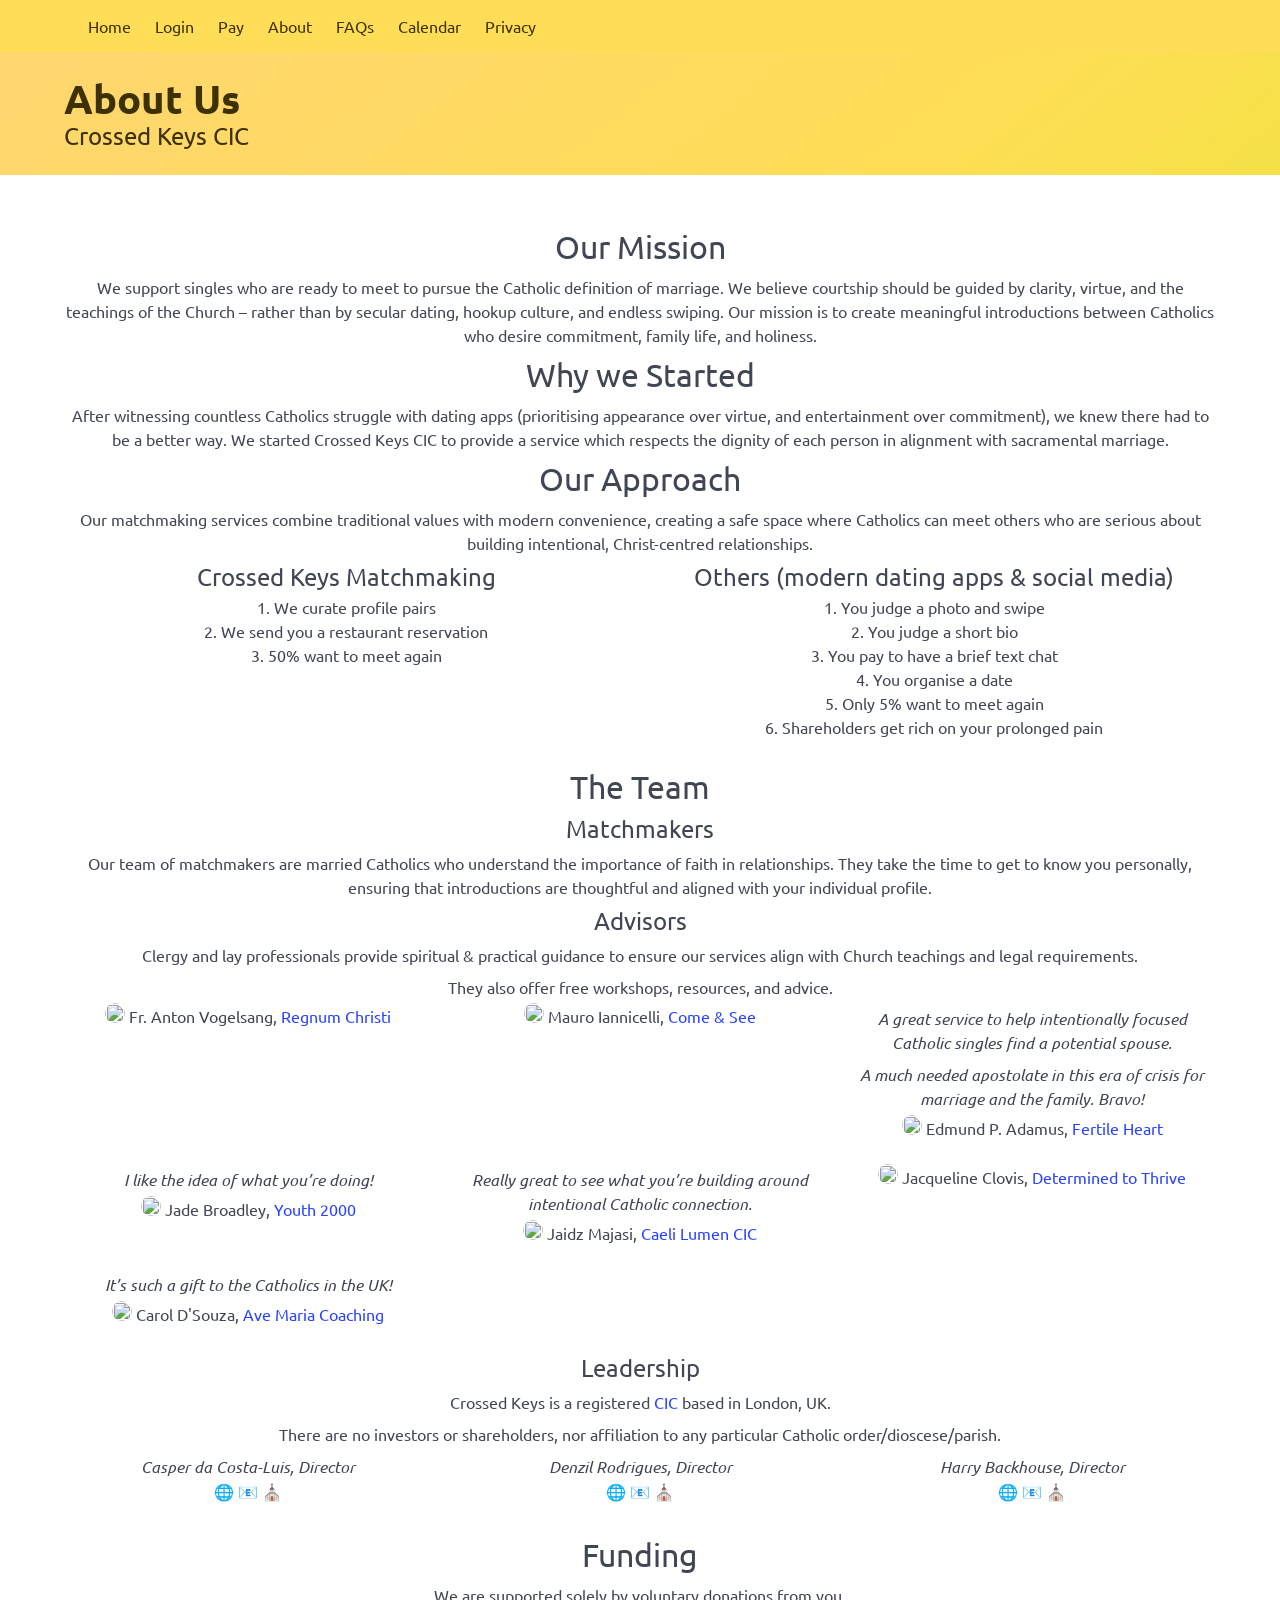
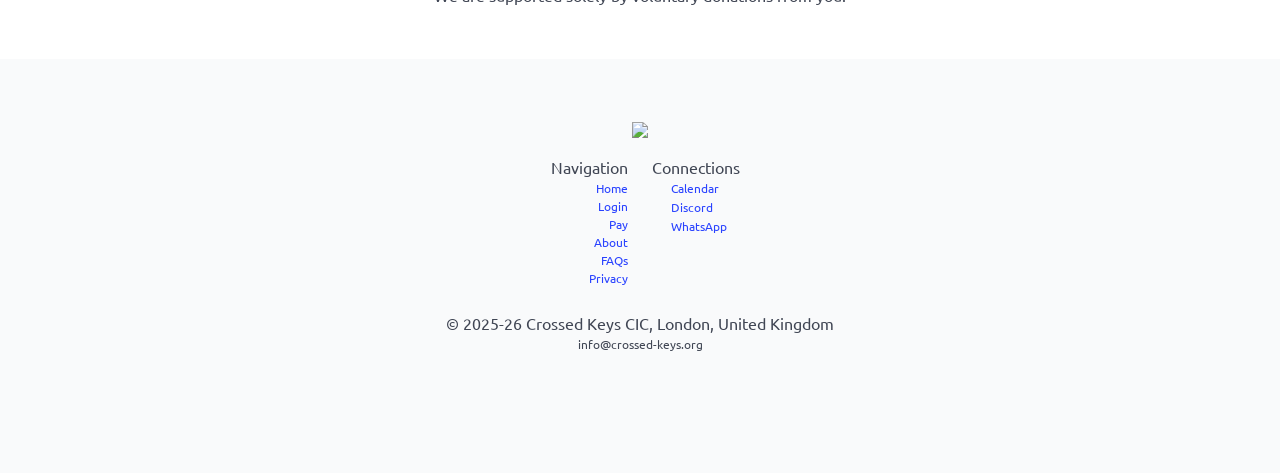
==== about/index.html @ d774e068 "update CCC links" ====
<!doctype html>




<html
    dir="ltr"
    lang="en"
    class=" has-navbar-fixed-top   theme-light "
>
    <head>
  <meta charset="utf-8">
  <meta name="viewport" content="width=device-width, initial-scale=1">
  <meta name="theme-color" content="#ffffff">
  <link rel="stylesheet" href="/assets/css/app.css">
  <script defer src="https://unpkg.com/alpinejs@3.9.0/dist/cdn.min.js"></script>
  <script src="https://cdn.jsdelivr.net/npm/js-cookie@3.0.5/dist/js.cookie.min.js"></script>
  <link rel="stylesheet" href="https://cdnjs.cloudflare.com/ajax/libs/font-awesome/7.0.1/css/all.min.css" integrity="sha512-2SwdPD6INVrV/lHTZbO2nodKhrnDdJK9/kg2XD1r9uGqPo1cUbujc+IYdlYdEErWNu69gVcYgdxlmVmzTWnetw==" crossorigin="anonymous" referrerpolicy="no-referrer" />
  <!-- Begin Jekyll SEO tag v2.9.0 -->
<title>About Us | Crossed Keys CIC</title>
<meta name="generator" content="Jekyll v4.4.1" />
<meta property="og:title" content="About Us" />
<meta property="og:locale" content="en_GB" />
<meta name="description" content="Crossed Keys CIC" />
<meta name="twitter:description" property="og:description" content="Crossed Keys CIC" />
<link rel="canonical" href="https://crossed-keys.org/about/" />
<meta property="og:url" content="https://crossed-keys.org/about/" />
<meta property="og:site_name" content="Crossed Keys CIC" />
<meta property="og:image" content="https://img.crossed-keys.org/favicon.png" />
<meta property="og:type" content="website" />
<meta name="twitter:card" content="summary_large_image" />
<meta name="twitter:image" content="https://img.crossed-keys.org/favicon.png" />
<meta name="twitter:title" content="About Us" />
<script type="application/ld+json">
{"@context":"https://schema.org","@type":"WebSite","description":"Crossed Keys CIC","headline":"About Us","image":"https://img.crossed-keys.org/favicon.png","name":"Crossed Keys CIC","publisher":{"@type":"Organization","logo":{"@type":"ImageObject","url":"https://img.crossed-keys.org/favicon.svg"}},"sameAs":["https://whatsapp.crossed-keys.org","https://crossed-keys.org/events/","https://discord.crossed-keys.org"],"url":"https://crossed-keys.org/about/"}</script>
<!-- End Jekyll SEO tag -->

  <link rel="icon" href="https://img.crossed-keys.org/favicon.svg" type="image/svg+xml" sizes="any"/>
<link rel="icon" href="https://img.crossed-keys.org/favicon.ico" type="image/x-icon" sizes="48x48"/>
<link rel="icon" href="https://img.crossed-keys.org/favicon-96.png" type="image/png" sizes="96x96"/>
<link rel="apple-touch-icon" href="https://img.crossed-keys.org/favicon-180.png" type="image/png" sizes="180x180"/>
<meta name="apple-mobile-web-app-title" content="Crossed Keys CIC">
<link rel="preconnect" href="https://fonts.googleapis.com">
<link rel="preconnect" href="https://fonts.gstatic.com" crossorigin>
<link href="https://fonts.googleapis.com/css2?family=Ubuntu:ital,wght@0,400;0,700;1,400;1,700&display=swap" rel="stylesheet"><script defer data-domain="crossed-keys.org" src="https://plausible.cdcl.ml/js/script.js"></script></head>

    <body>
        <a href="#main-content" class="is-sr-only skip-link"> Skip to main content </a>

        
        <nav class="navbar is-primary  is-fixed-top " x-data="{ openNav: false }">
    <div class="container">
        <div class="navbar-brand">
            <a href="/" class="navbar-item">
                Crossed Keys CIC
            </a>
            <a role="button" class="navbar-burger burger" aria-label="menu" aria-expanded="false" data-target="navMenu" :class="{ 'is-active': openNav }" x-on:click="openNav = !openNav">
                <span aria-hidden="true"></span>
                <span aria-hidden="true"></span>
                <span aria-hidden="true"></span>
            </a>
        </div>
        <div class="navbar-menu" id="navMenu" :class="{ 'is-active': openNav }">
            <div class="navbar-start">
                <a href="/" class="navbar-item ">Home</a>
                
                    
                        
                            <a href="//app.crossed-keys.org/?page=login" class="navbar-item ">Login</a>
                        
                    
                        
                            <a href="/donate/" class="navbar-item ">Pay</a>
                        
                    
                        
                            <a href="/about/" class="navbar-item is-active">About</a>
                        
                    
                        
                            <a href="/faq/" class="navbar-item ">FAQs</a>
                        
                    
                        
                            <a href="/events/" class="navbar-item ">Calendar</a>
                        
                    
                        
                            <a href="/privacy/" class="navbar-item ">Privacy</a>
                        
                    
                
            </div>

            <div class="navbar-end">
                
            </div>
        </div>
    </div>
</nav>

        
            <section class="hero  is-small  is-bold is-primary">
    <div class="hero-body ">
        <div class="container">
            <h1 class="title is-2">About Us</h1>
            <p class="subtitle is-3">Crossed Keys CIC</p>
            
        </div>
    </div>
</section>

        
        

        <section class="section">
            <div class="container">
                <div class="columns is-multiline">
                    
                    <main class="column is-12" id="main-content">
                        

                        

                        

                        

                        <h1 id="our-mission">Our Mission</h1>

<p>We support singles who are ready to meet to pursue the Catholic definition of marriage. We believe courtship should be guided by clarity, virtue, and the teachings of the Church – rather than by secular dating, hookup culture, and endless swiping. Our mission is to create meaningful introductions between Catholics who desire commitment, family life, and holiness.</p>

<h1 id="why-we-started">Why we Started</h1>

<p>After witnessing countless Catholics struggle with dating apps (prioritising appearance over virtue, and entertainment over commitment), we knew there had to be a better way. We started Crossed Keys CIC to provide a service which respects the dignity of each person in alignment with sacramental marriage.</p>

<h1 id="our-approach">Our Approach</h1>

<p>Our matchmaking services combine traditional values with modern convenience, creating a safe space where Catholics can meet others who are serious about building intentional, Christ-centred relationships.</p>

<div class="columns">
<div class="column">
<h2 id="crossed-keys-matchmaking">Crossed Keys Matchmaking</h2>

<ol>
  <li>We curate profile pairs</li>
  <li>We send you a restaurant reservation</li>
  <li>50% want to meet again</li>
</ol>

</div>
<div class="column">
<h2 id="others-modern-dating-apps--social-media">Others (modern dating apps &amp; social media)</h2>

<ol>
  <li>You judge a photo and swipe</li>
  <li>You judge a short bio</li>
  <li>You pay to have a brief text chat</li>
  <li>You organise a date</li>
  <li>Only 5% want to meet again</li>
  <li>Shareholders get rich on your prolonged pain</li>
</ol>

</div>
</div>

<h1 id="the-team">The Team</h1>

<h2 id="matchmakers">Matchmakers</h2>

<p>Our team of matchmakers are married Catholics who understand the importance of faith in relationships. They take the time to get to know you personally, ensuring that introductions are thoughtful and aligned with your individual profile.</p>

<h2 id="advisors">Advisors</h2>

<p>Clergy and lay professionals provide spiritual &amp; practical guidance to ensure our services align with Church teachings and legal requirements.</p>

<p>They also offer free workshops, resources, and advice.</p>

<div class="columns is-multiline">
<div class="column is-4">
<div class="quote">
</div>
<div class="endorser">
<img src="https://www.regnumchristi.com/en/wp-content/uploads/cropped-black-shield-512x512_trans-192x192.png">
Fr. Anton Vogelsang,
<a href="https://www.regnumchristi.com/en/united-kingdom/" target="_blank" rel="noopener">Regnum Christi</a>
</div>
</div>
<div class="column is-4">
<div class="quote">
</div>
<div class="endorser">
<img src="https://img.crossed-keys.org/comeandsee.png">
Mauro Iannicelli,
<a href="https://comeandsee.org" target="_blank" rel="noopener">Come &amp; See</a>
</div>
</div>
<div class="column is-4">
<div class="quote">
<p>A great service to help intentionally focused Catholic singles find a potential spouse.</p>

<p>A much needed apostolate in this era of crisis for marriage and the family. Bravo!</p>
</div>
<div class="endorser">
<img src="https://img.crossed-keys.org/fertileheart.png">
Edmund P. Adamus,
<a href="https://fertileheart.org.uk" target="_blank" rel="noopener">Fertile Heart</a>
</div>
</div>
<div class="column is-4">
<div class="quote">
<p>I like the idea of what you’re doing!</p>
</div>
<div class="endorser">
<img src="https://img.crossed-keys.org/y2k.png">
Jade Broadley,
<a href="https://www.youth2000.org" target="_blank" rel="noopener">Youth 2000</a>
</div>
</div>
<div class="column is-4">
<div class="quote">
<p>Really great to see what you’re building around intentional Catholic connection.</p>
</div>
<div class="endorser">
<img src="https://caelilumen.org/wp-content/uploads/2025/05/New-Logo.-CLCIC.png">
Jaidz Majasi,
<a href="https://caelilumen.org" target="_blank" rel="noopener">Caeli Lumen CIC</a>
</div>
</div>
<div class="column is-4">
<div class="quote">
</div>
<div class="endorser">
<img src="https://assets.stanwith.me/live/msc/27734387/zq53x/screenshot20250620104922onedrive.jpg">
Jacqueline Clovis,
<a href="https://determinedtothrive.co.uk" target="_blank" rel="noopener">Determined to Thrive</a>
</div>
</div>
<div class="column is-4">
<div class="quote">
<p>It’s such a gift to the Catholics in the UK!</p>
</div>
<div class="endorser">
<img src="https://img.crossed-keys.org/avemariacoaching.png">
Carol D'Souza,
<a href="https://www.avemariacoaching.com" target="_blank" rel="noopener">Ave Maria Coaching</a>
</div>
</div>
</div>

<h2 id="leadership">Leadership</h2>

<p>Crossed Keys is a registered <a href="https://www.gov.uk/government/organisations/office-of-the-regulator-of-community-interest-companies" target="_blank" rel="noopener">CIC</a> based in London, UK.</p>

<p>There are no investors or shareholders, nor affiliation to any particular Catholic order/dioscese/parish.</p>

<div class="columns">

<div class="column is-4">
<p><em>Casper da Costa-Luis, Director</em><br>
<a href="https://cdcl.ml" target="_blank" rel="noopener">🌐</a>
<a href="mailto:%63%61%73%70%65%72@%63%72%6F%73%73%65%64-%6B%65%79%73.%6F%72%67">📧</a>
<a href="https://www.google.com/maps/search/Our%20Lady%20of%20Grace%20&amp;%20St%20Edward's,%20Chiswick" target="_blank" rel="noopener">⛪</a></p>
</div>

<div class="column is-4">
<p><em>Denzil Rodrigues, Director</em><br>
<a href="https://uk.linkedin.com/in/denzil-rodrigues-3a8578149" target="_blank" rel="noopener">🌐</a>
<a href="mailto:%64%65%6E%7A%69%6C@%63%72%6F%73%73%65%64-%6B%65%79%73.%6F%72%67">📧</a>
<a href="https://www.google.com/maps/search/St%20Patrick's,%20Soho" target="_blank" rel="noopener">⛪</a></p>
</div>

<div class="column is-4">
<p><em>Harry Backhouse, Director</em><br>
<a href="https://uk.linkedin.com/in/harry-backhouse-5abb11149" target="_blank" rel="noopener">🌐</a>
<a href="mailto:%68%61%72%72%79@%63%72%6F%73%73%65%64-%6B%65%79%73.%6F%72%67">📧</a>
<a href="https://www.google.com/maps/search/Our%20Lady%20of%20Pity%20&amp;%20St%20Simon%20Stock,%20Putney" target="_blank" rel="noopener">⛪</a></p>
</div>

</div>

<h1 id="funding">Funding</h1>

<p>We are supported solely by voluntary donations from you.</p>

<style>
div.endorser {
  img {
    width: 20px;
    height: 20px;
    border-radius: 50%;
  }
}
div.quote {
  font-style: italic;
  /*margin-bottom: 0.5em;*/
}
</style>


                    </main>
                    
                </div>
            </div>
        </section>
        
            <footer class="footer">
  <div class="container">
    <div class="column has-text-centered">
      <img src="https://img.crossed-keys.org/favicon.svg" width="48px">
    </div>
    <div class="columns is-mobile">
      <div class="column has-text-right">
        <p>Navigation</p>
        <ul class="footer-links">
          <li><a href="/" class="link">Home</a></li>
<li><a href="//app.crossed-keys.org/?page=login" class="link">Login</a></li>
<li><a href="/donate/" class="link">Pay</a></li>
<li><a href="/about/" class="link">About</a></li>
<li><a href="/faq/" class="link">FAQs</a></li>
<li><a href="/privacy/" class="link">Privacy</a></li>
</ul>
      </div>
      <div class="column">
        <p>Connections</p>
        <ul class="footer-links">
          
          <li><a href="/events/" class="link"><img src="https://calendar.google.com/googlecalendar/images/favicons_2020q4/calendar_23.ico" width="16" height="16" type="image/x-icon"> Calendar</a></li>
          
          <li><a href="https://discord.crossed-keys.org" class="link" target="_blank" rel="noopener"><img src="https://icons.duckduckgo.com/ip3/discord.com.ico" width="16" height="16" type="image/x-icon"> Discord</a></li>
          
          <li><a href="https://whatsapp.crossed-keys.org" class="link" target="_blank" rel="noopener"><img src="https://icons.duckduckgo.com/ip3/whatsapp.com.ico" width="16" height="16" type="image/x-icon"> WhatsApp</a></li>
          
        </ul>
      </div>
    </div>
    <div class="content has-text-centered">
      <div>© 2025-26 Crossed Keys CIC, London, United Kingdom</div>
      <div class="is-size-7">
<i class="fas fa-envelope"></i> <span class="email">info@crossed-<span>email</span><span>keys.</span>org</span>
      <style>
        span.email>span:nth-child(1) {
          display: none;
        }
      </style>
    </div>
  </div>


        
        <script src="/assets/js/app.js" type="text/javascript"></script><!-- footer scripts -->
</div></footer></body>
</html>
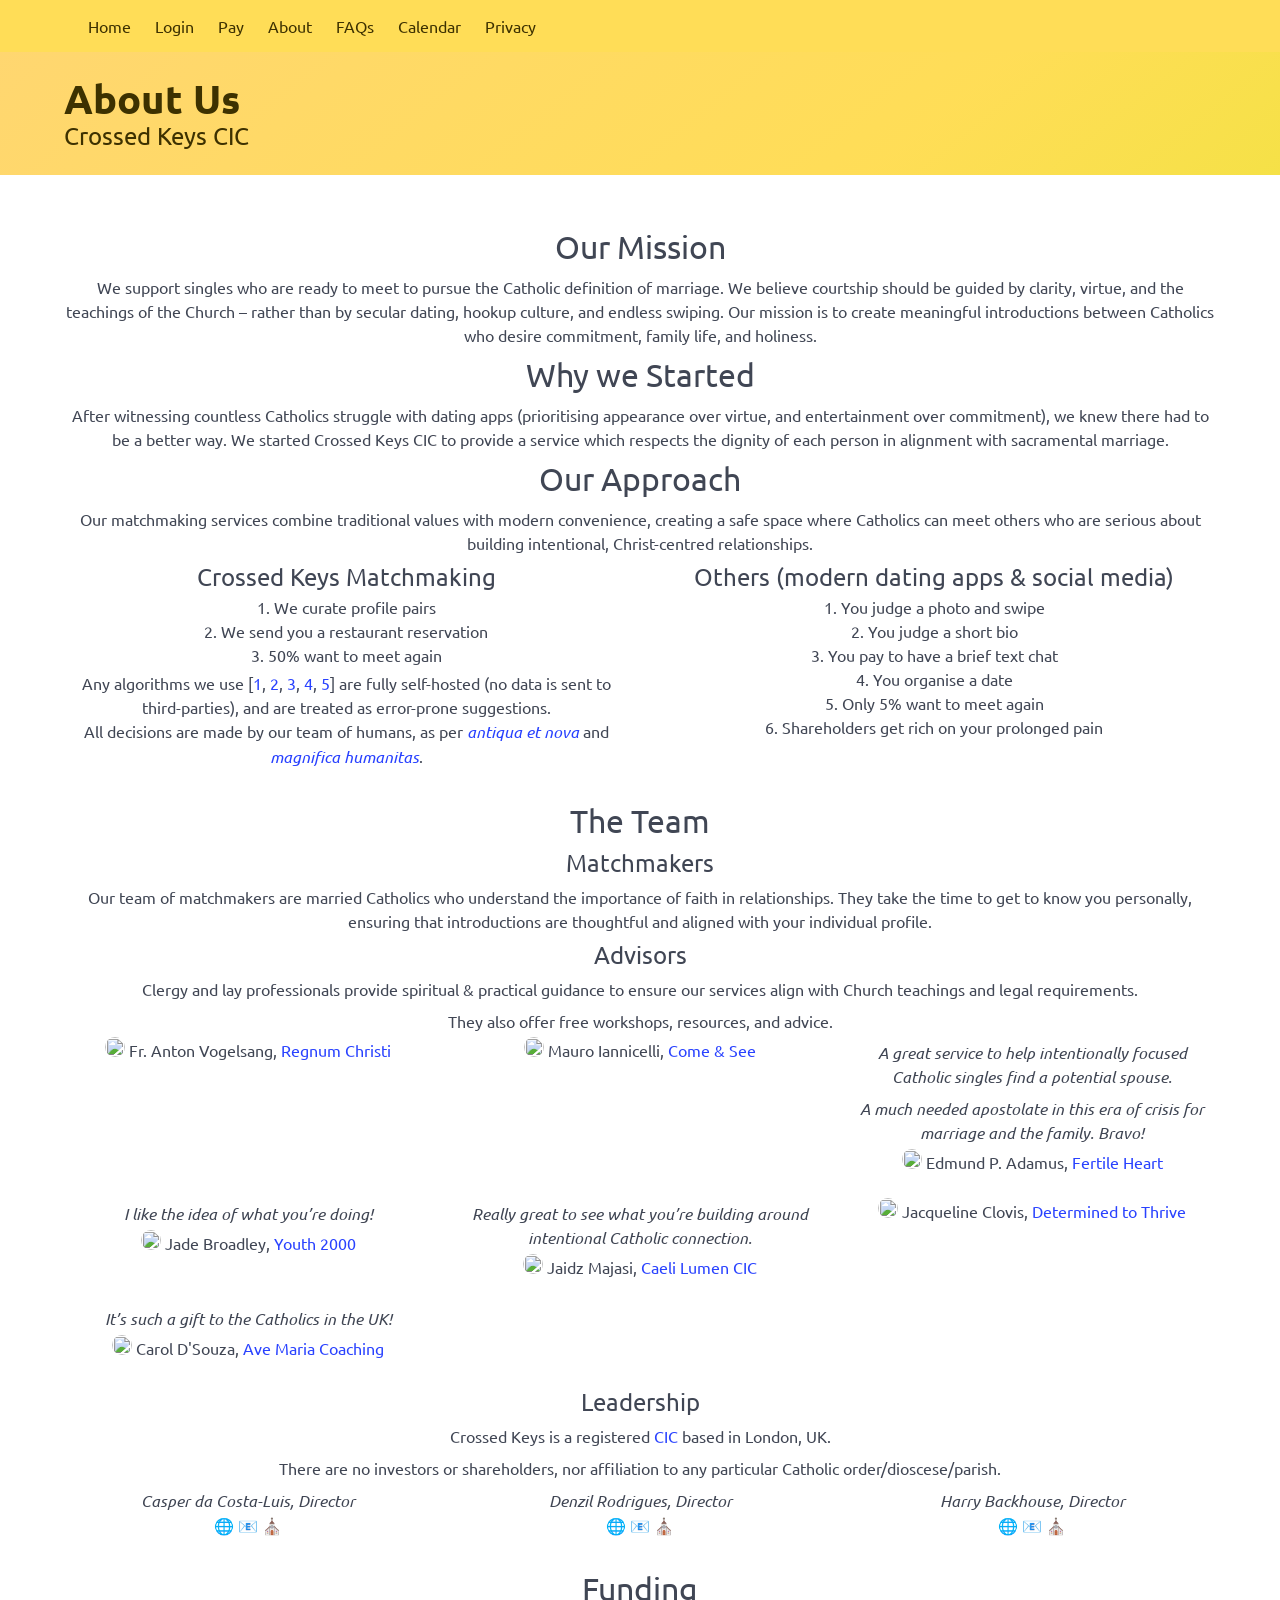
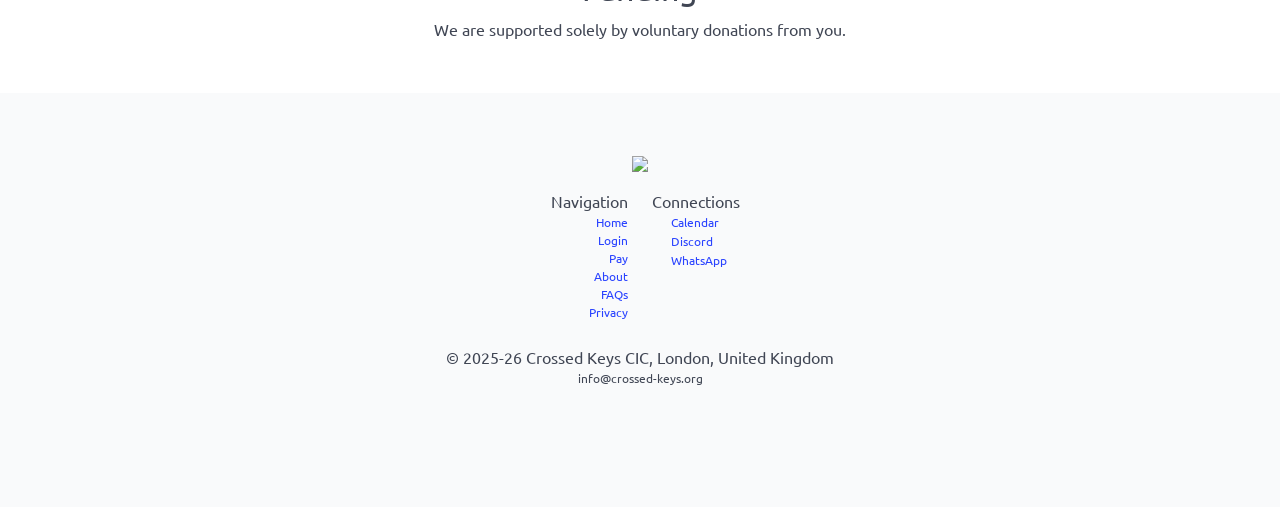
==== commit c2ed5250: "minor refactor" ====
--- a/about/index.html
+++ b/about/index.html
@@ -148,6 +148,9 @@
   <li>50% want to meet again</li>
 </ol>
 
+<p>Any algorithms we use [<a href="https://en.wikipedia.org/wiki/Thought_vector" target="_blank" rel="noopener">1</a>, <a href="https://en.wikipedia.org/wiki/Cosine_similarity" target="_blank" rel="noopener">2</a>, <a href="https://en.wikipedia.org/wiki/Maximum-weight_matching" target="_blank" rel="noopener">3</a>, <a href="https://en.wikipedia.org/wiki/BERT_(language_model)" target="_blank" rel="noopener">4</a>, <a href="https://en.wikipedia.org/wiki/Generative_pre-trained_transformer" target="_blank" rel="noopener">5</a>] are fully self-hosted (no data is sent to third-parties), and are treated as error-prone suggestions.<br>
+All decisions are made by our team of humans, as per <a href="https://www.vatican.va/roman_curia/congregations/cfaith/documents/rc_ddf_doc_20250128_antiqua-et-nova_en.html" target="_blank" rel="noopener"><em>antiqua et nova</em></a> and <a href="https://www.vatican.va/content/leo-xiv/en/encyclicals/documents/20260515-magnifica-humanitas.html" target="_blank" rel="noopener"><em>magnifica humanitas</em></a>.</p>
+
 </div>
 <div class="column">
 <h2 id="others-modern-dating-apps--social-media">Others (modern dating apps &amp; social media)</h2>
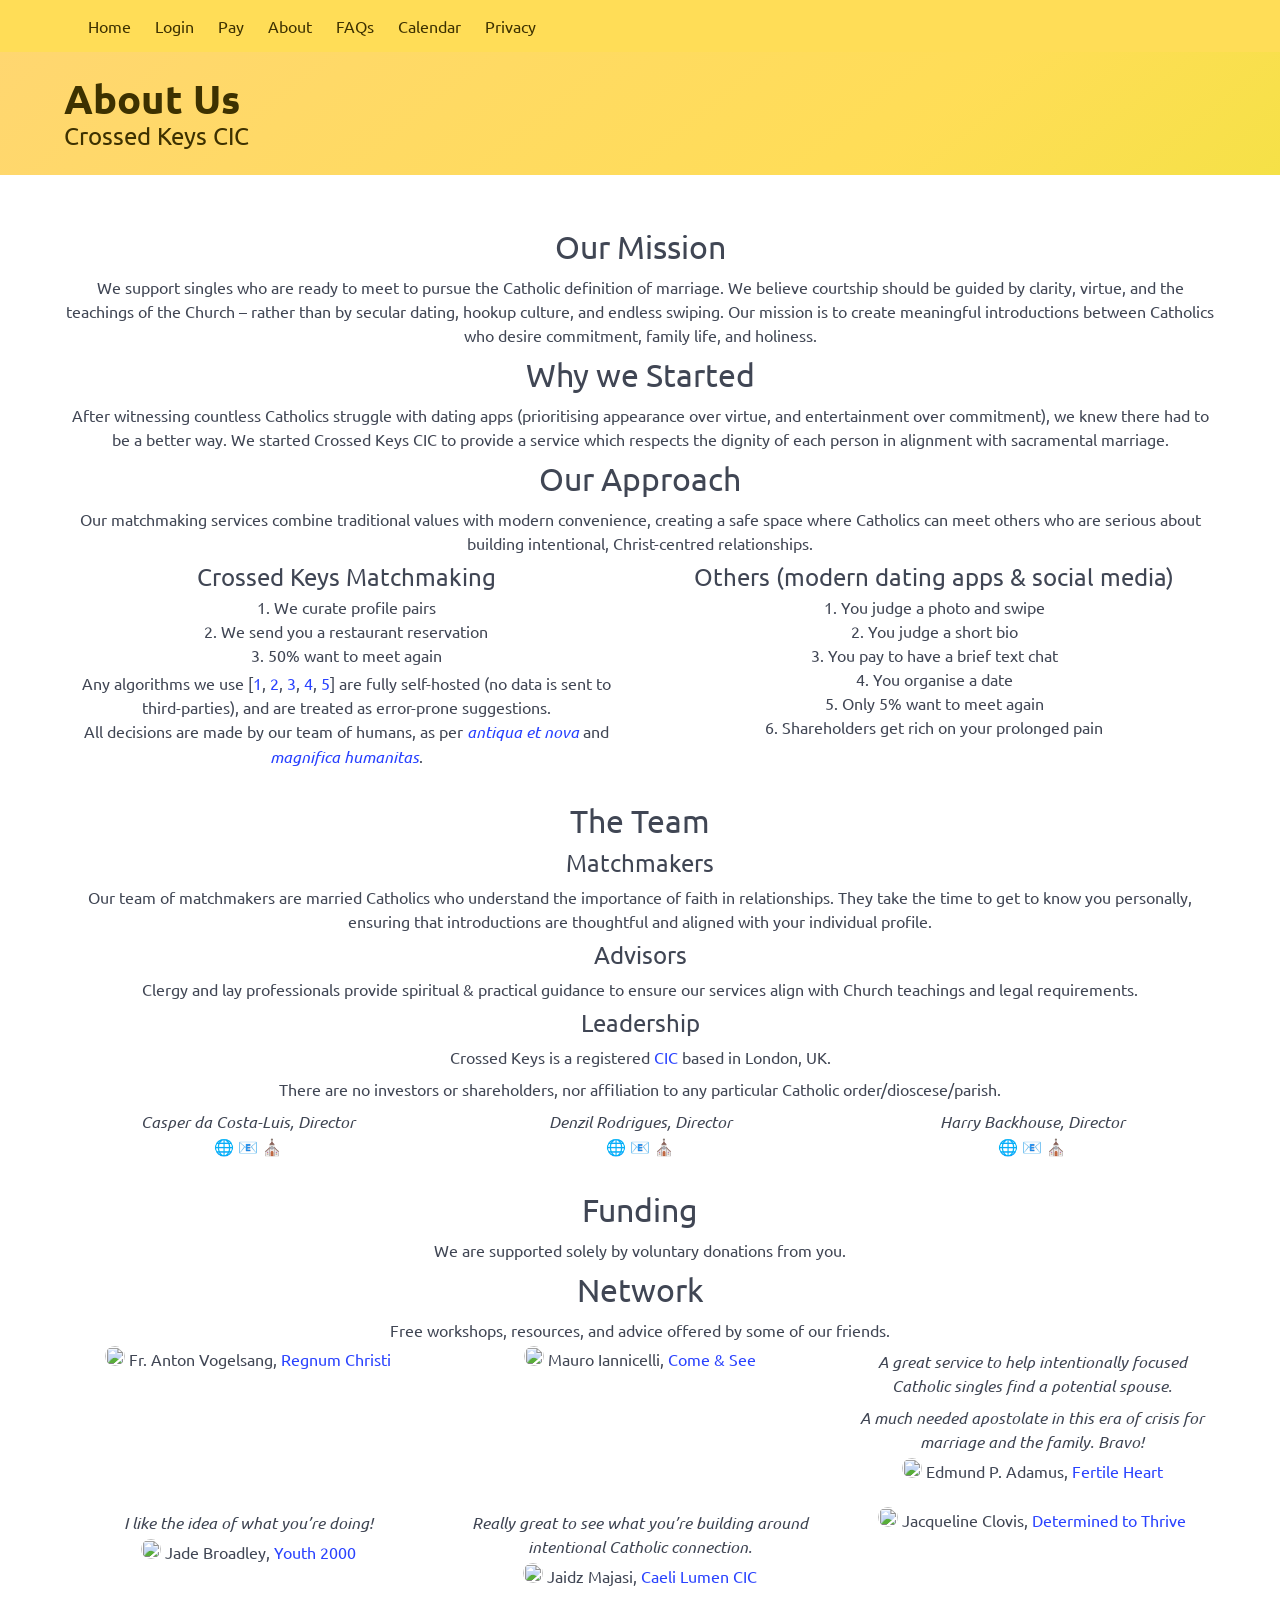
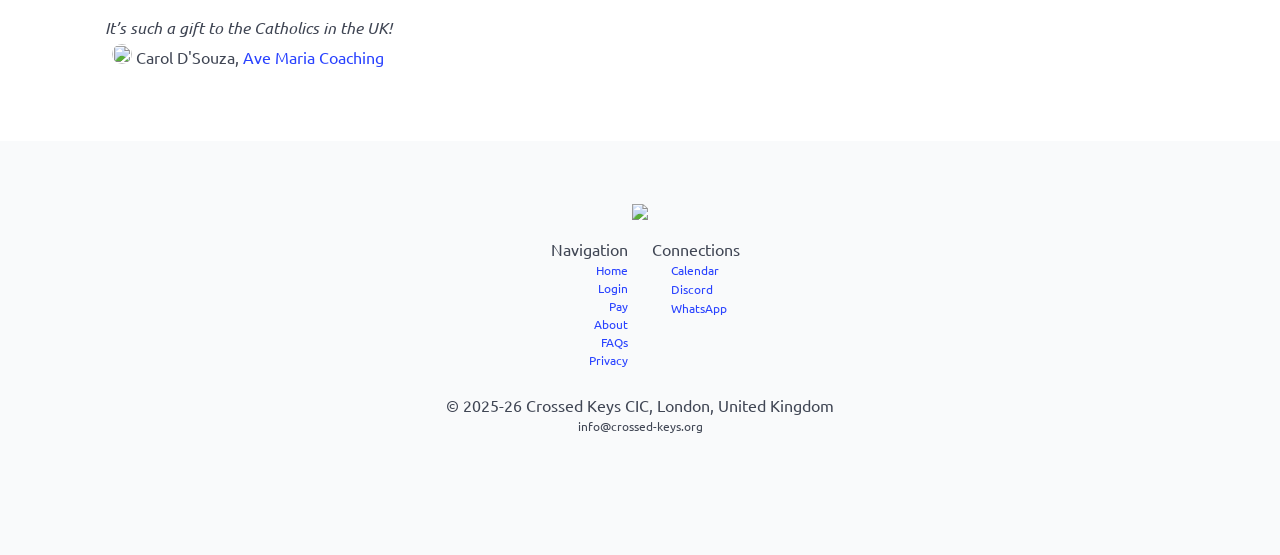
==== commit cdaf9fd7: "separate network section" ====
--- a/about/index.html
+++ b/about/index.html
@@ -177,80 +177,6 @@
 
 <p>Clergy and lay professionals provide spiritual &amp; practical guidance to ensure our services align with Church teachings and legal requirements.</p>
 
-<p>They also offer free workshops, resources, and advice.</p>
-
-<div class="columns is-multiline">
-<div class="column is-4">
-<div class="quote">
-</div>
-<div class="endorser">
-<img src="https://www.regnumchristi.com/en/wp-content/uploads/cropped-black-shield-512x512_trans-192x192.png">
-Fr. Anton Vogelsang,
-<a href="https://www.regnumchristi.com/en/united-kingdom/" target="_blank" rel="noopener">Regnum Christi</a>
-</div>
-</div>
-<div class="column is-4">
-<div class="quote">
-</div>
-<div class="endorser">
-<img src="https://img.crossed-keys.org/comeandsee.png">
-Mauro Iannicelli,
-<a href="https://comeandsee.org" target="_blank" rel="noopener">Come &amp; See</a>
-</div>
-</div>
-<div class="column is-4">
-<div class="quote">
-<p>A great service to help intentionally focused Catholic singles find a potential spouse.</p>
-
-<p>A much needed apostolate in this era of crisis for marriage and the family. Bravo!</p>
-</div>
-<div class="endorser">
-<img src="https://img.crossed-keys.org/fertileheart.png">
-Edmund P. Adamus,
-<a href="https://fertileheart.org.uk" target="_blank" rel="noopener">Fertile Heart</a>
-</div>
-</div>
-<div class="column is-4">
-<div class="quote">
-<p>I like the idea of what you’re doing!</p>
-</div>
-<div class="endorser">
-<img src="https://img.crossed-keys.org/y2k.png">
-Jade Broadley,
-<a href="https://www.youth2000.org" target="_blank" rel="noopener">Youth 2000</a>
-</div>
-</div>
-<div class="column is-4">
-<div class="quote">
-<p>Really great to see what you’re building around intentional Catholic connection.</p>
-</div>
-<div class="endorser">
-<img src="https://caelilumen.org/wp-content/uploads/2025/05/New-Logo.-CLCIC.png">
-Jaidz Majasi,
-<a href="https://caelilumen.org" target="_blank" rel="noopener">Caeli Lumen CIC</a>
-</div>
-</div>
-<div class="column is-4">
-<div class="quote">
-</div>
-<div class="endorser">
-<img src="https://assets.stanwith.me/live/msc/27734387/zq53x/screenshot20250620104922onedrive.jpg">
-Jacqueline Clovis,
-<a href="https://determinedtothrive.co.uk" target="_blank" rel="noopener">Determined to Thrive</a>
-</div>
-</div>
-<div class="column is-4">
-<div class="quote">
-<p>It’s such a gift to the Catholics in the UK!</p>
-</div>
-<div class="endorser">
-<img src="https://img.crossed-keys.org/avemariacoaching.png">
-Carol D'Souza,
-<a href="https://www.avemariacoaching.com" target="_blank" rel="noopener">Ave Maria Coaching</a>
-</div>
-</div>
-</div>
-
 <h2 id="leadership">Leadership</h2>
 
 <p>Crossed Keys is a registered <a href="https://www.gov.uk/government/organisations/office-of-the-regulator-of-community-interest-companies" target="_blank" rel="noopener">CIC</a> based in London, UK.</p>
@@ -285,6 +211,82 @@
 <h1 id="funding">Funding</h1>
 
 <p>We are supported solely by voluntary donations from you.</p>
+
+<h1 id="network">Network</h1>
+
+<p>Free workshops, resources, and advice offered by some of our friends.</p>
+
+<div class="columns is-multiline">
+<div class="column is-4">
+<div class="quote">
+</div>
+<div class="endorser">
+<img src="https://www.regnumchristi.com/en/wp-content/uploads/cropped-black-shield-512x512_trans-192x192.png">
+Fr. Anton Vogelsang,
+<a href="https://www.regnumchristi.com/en/united-kingdom/" target="_blank" rel="noopener">Regnum Christi</a>
+</div>
+</div>
+<div class="column is-4">
+<div class="quote">
+</div>
+<div class="endorser">
+<img src="https://img.crossed-keys.org/comeandsee.png">
+Mauro Iannicelli,
+<a href="https://comeandsee.org" target="_blank" rel="noopener">Come &amp; See</a>
+</div>
+</div>
+<div class="column is-4">
+<div class="quote">
+<p>A great service to help intentionally focused Catholic singles find a potential spouse.</p>
+
+<p>A much needed apostolate in this era of crisis for marriage and the family. Bravo!</p>
+</div>
+<div class="endorser">
+<img src="https://img.crossed-keys.org/fertileheart.png">
+Edmund P. Adamus,
+<a href="https://fertileheart.org.uk" target="_blank" rel="noopener">Fertile Heart</a>
+</div>
+</div>
+<div class="column is-4">
+<div class="quote">
+<p>I like the idea of what you’re doing!</p>
+</div>
+<div class="endorser">
+<img src="https://img.crossed-keys.org/y2k.png">
+Jade Broadley,
+<a href="https://www.youth2000.org" target="_blank" rel="noopener">Youth 2000</a>
+</div>
+</div>
+<div class="column is-4">
+<div class="quote">
+<p>Really great to see what you’re building around intentional Catholic connection.</p>
+</div>
+<div class="endorser">
+<img src="https://caelilumen.org/wp-content/uploads/2025/05/New-Logo.-CLCIC.png">
+Jaidz Majasi,
+<a href="https://caelilumen.org" target="_blank" rel="noopener">Caeli Lumen CIC</a>
+</div>
+</div>
+<div class="column is-4">
+<div class="quote">
+</div>
+<div class="endorser">
+<img src="https://assets.stanwith.me/live/msc/27734387/zq53x/screenshot20250620104922onedrive.jpg">
+Jacqueline Clovis,
+<a href="https://determinedtothrive.co.uk" target="_blank" rel="noopener">Determined to Thrive</a>
+</div>
+</div>
+<div class="column is-4">
+<div class="quote">
+<p>It’s such a gift to the Catholics in the UK!</p>
+</div>
+<div class="endorser">
+<img src="https://img.crossed-keys.org/avemariacoaching.png">
+Carol D'Souza,
+<a href="https://www.avemariacoaching.com" target="_blank" rel="noopener">Ave Maria Coaching</a>
+</div>
+</div>
+</div>
 
 <style>
 div.endorser {
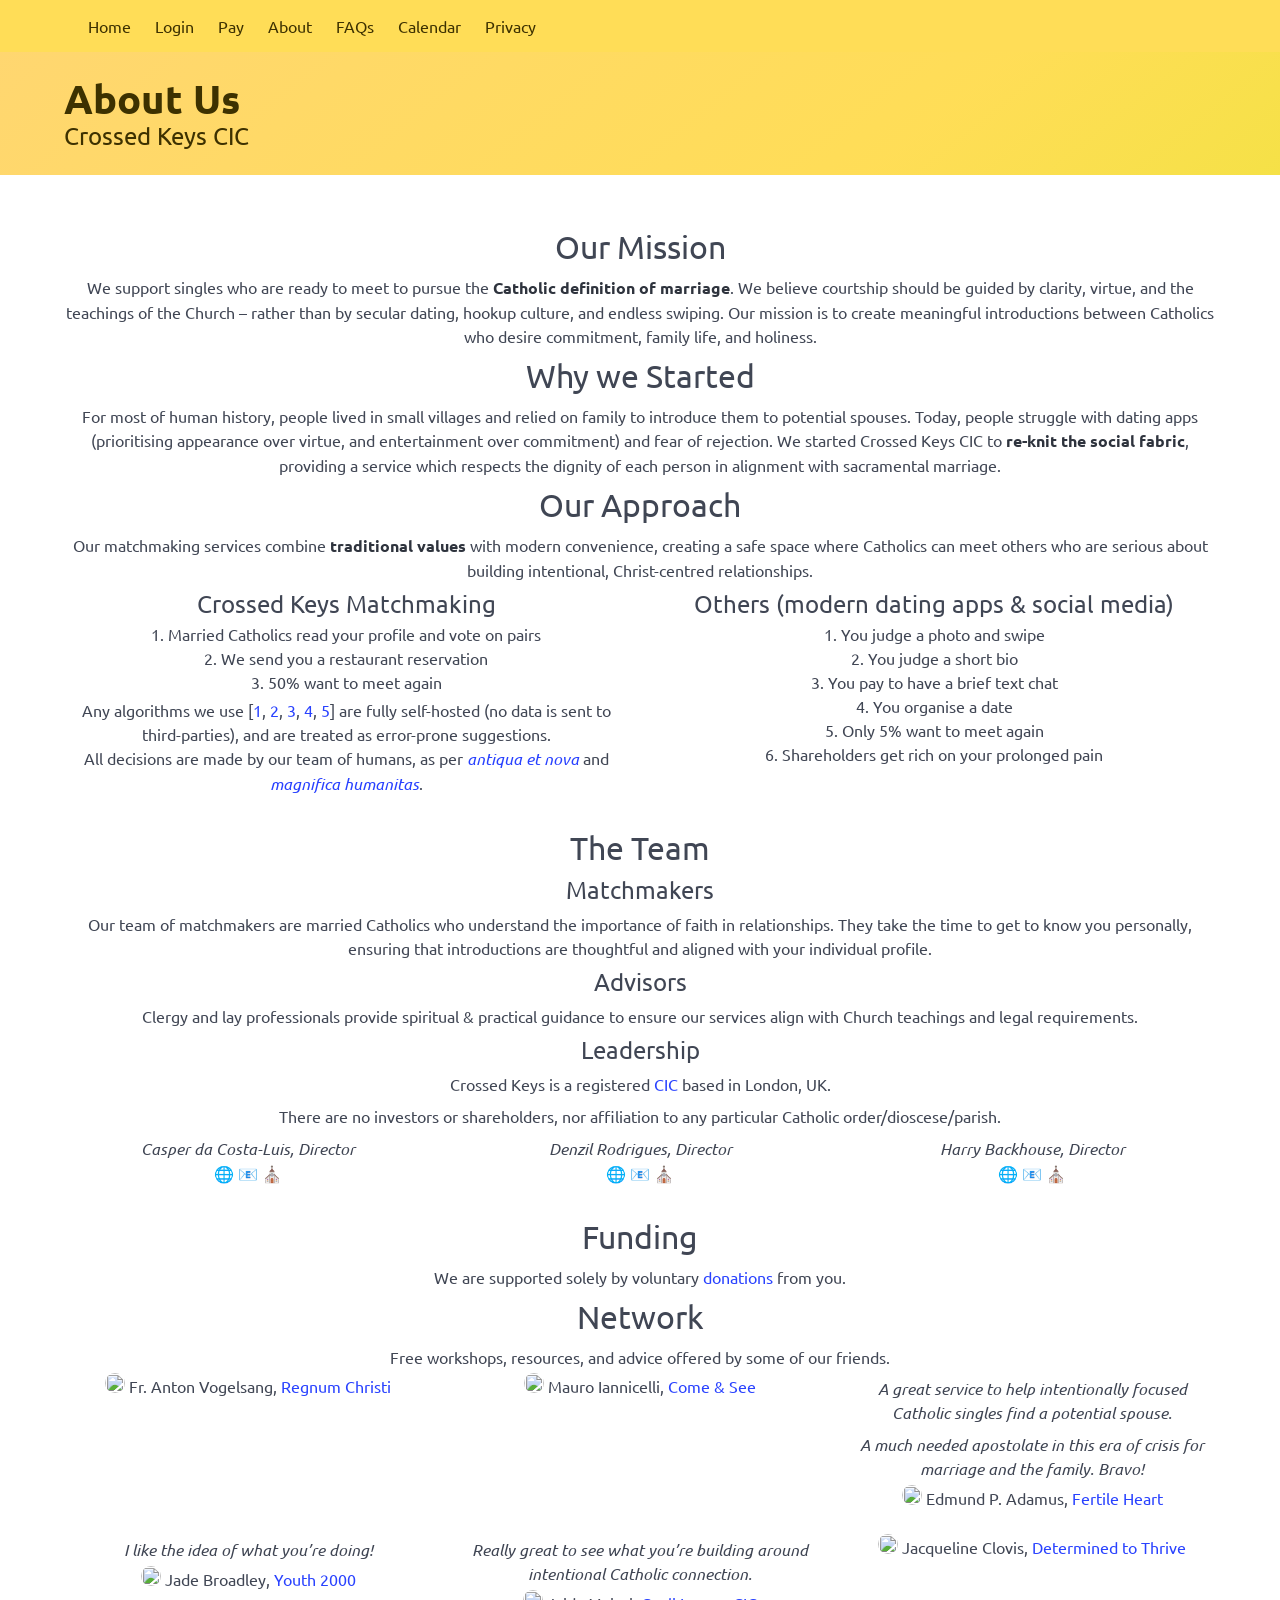
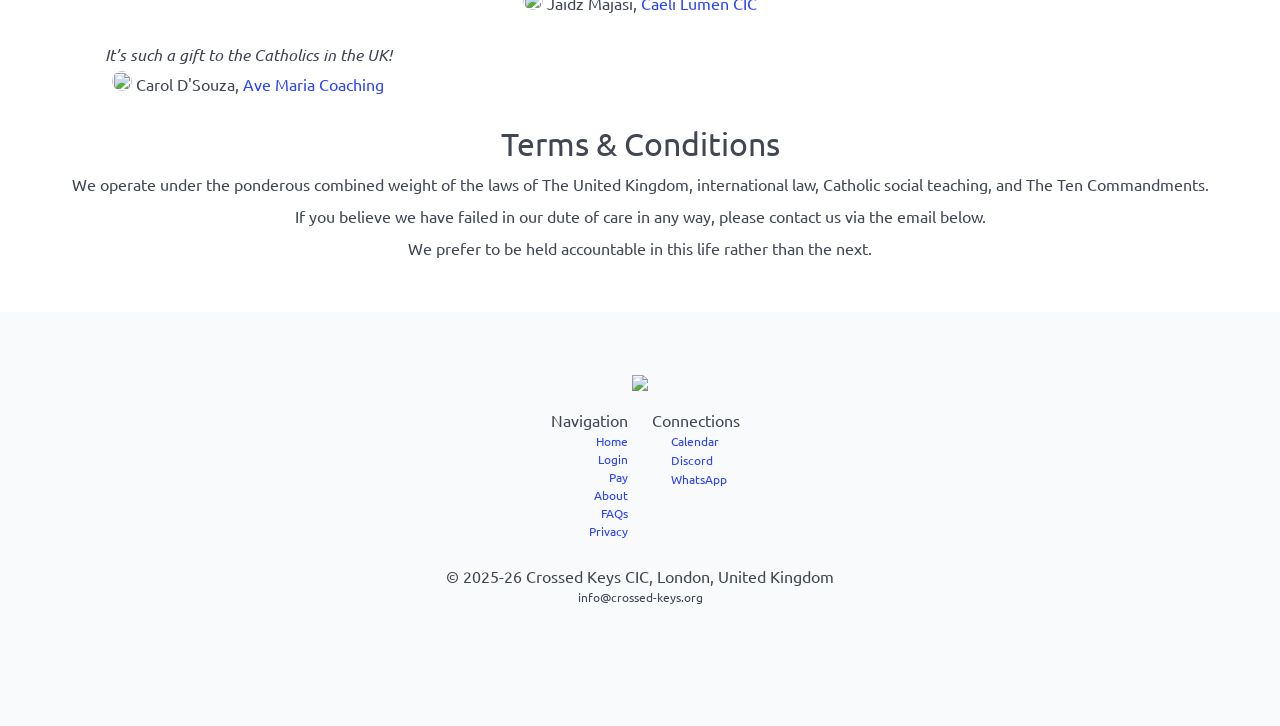
==== commit e976de1e: "about: add terms, misc copyediting" ====
--- a/about/index.html
+++ b/about/index.html
@@ -128,22 +128,22 @@
 
                         <h1 id="our-mission">Our Mission</h1>
 
-<p>We support singles who are ready to meet to pursue the Catholic definition of marriage. We believe courtship should be guided by clarity, virtue, and the teachings of the Church – rather than by secular dating, hookup culture, and endless swiping. Our mission is to create meaningful introductions between Catholics who desire commitment, family life, and holiness.</p>
+<p>We support singles who are ready to meet to pursue the <strong>Catholic definition of marriage</strong>. We believe courtship should be guided by clarity, virtue, and the teachings of the Church – rather than by secular dating, hookup culture, and endless swiping. Our mission is to create meaningful introductions between Catholics who desire commitment, family life, and holiness.</p>
 
 <h1 id="why-we-started">Why we Started</h1>
 
-<p>After witnessing countless Catholics struggle with dating apps (prioritising appearance over virtue, and entertainment over commitment), we knew there had to be a better way. We started Crossed Keys CIC to provide a service which respects the dignity of each person in alignment with sacramental marriage.</p>
+<p>For most of human history, people lived in small villages and relied on family to introduce them to potential spouses. Today, people struggle with dating apps (prioritising appearance over virtue, and entertainment over commitment) and fear of rejection. We started Crossed Keys CIC to <strong>re-knit the social fabric</strong>, providing a service which respects the dignity of each person in alignment with sacramental marriage.</p>
 
 <h1 id="our-approach">Our Approach</h1>
 
-<p>Our matchmaking services combine traditional values with modern convenience, creating a safe space where Catholics can meet others who are serious about building intentional, Christ-centred relationships.</p>
+<p>Our matchmaking services combine <strong>traditional values</strong> with modern convenience, creating a safe space where Catholics can meet others who are serious about building intentional, Christ-centred relationships.</p>
 
 <div class="columns">
 <div class="column">
 <h2 id="crossed-keys-matchmaking">Crossed Keys Matchmaking</h2>
 
 <ol>
-  <li>We curate profile pairs</li>
+  <li>Married Catholics read your profile and vote on pairs</li>
   <li>We send you a restaurant reservation</li>
   <li>50% want to meet again</li>
 </ol>
@@ -210,7 +210,7 @@
 
 <h1 id="funding">Funding</h1>
 
-<p>We are supported solely by voluntary donations from you.</p>
+<p>We are supported solely by voluntary <a href="//donate.crossed-keys.org">donations</a> from you.</p>
 
 <h1 id="network">Network</h1>
 
@@ -287,6 +287,14 @@
 </div>
 </div>
 </div>
+
+<h1 id="terms">Terms &amp; Conditions</h1>
+
+<p>We operate under the ponderous combined weight of the laws of The United Kingdom, international law, Catholic social teaching, and The Ten Commandments.</p>
+
+<p>If you believe we have failed in our dute of care in any way, please contact us via the email below.</p>
+
+<p>We prefer to be held accountable in this life rather than the next.</p>
 
 <style>
 div.endorser {
--- a/assets/css/app.css
+++ b/assets/css/app.css
@@ -22622,7 +22622,7 @@
 }
 
 .hero-darken {
-  background-color: rgba(46.053, 50.8011, 61.047, 0.5);
+  background-color: rgba(18.06%, 19.922%, 23.94%, 0.5);
 }
 
 .content figure {
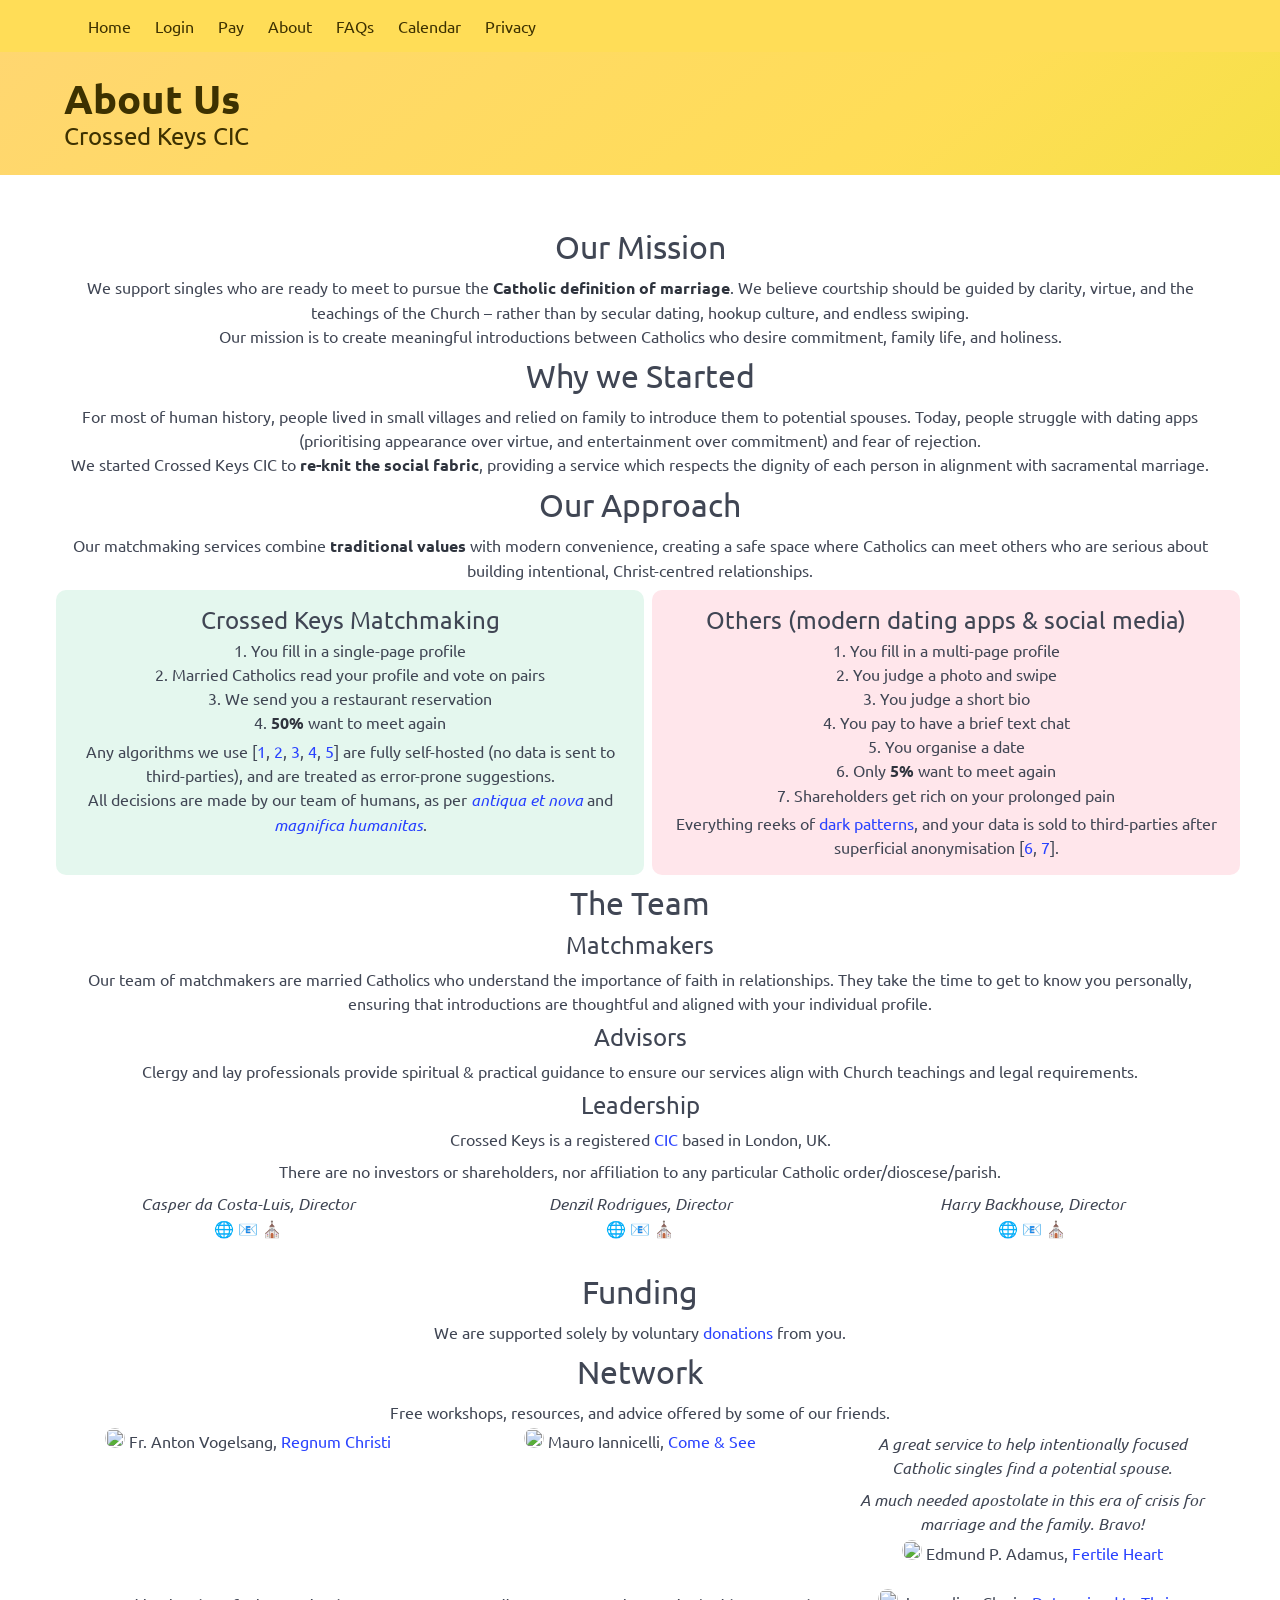
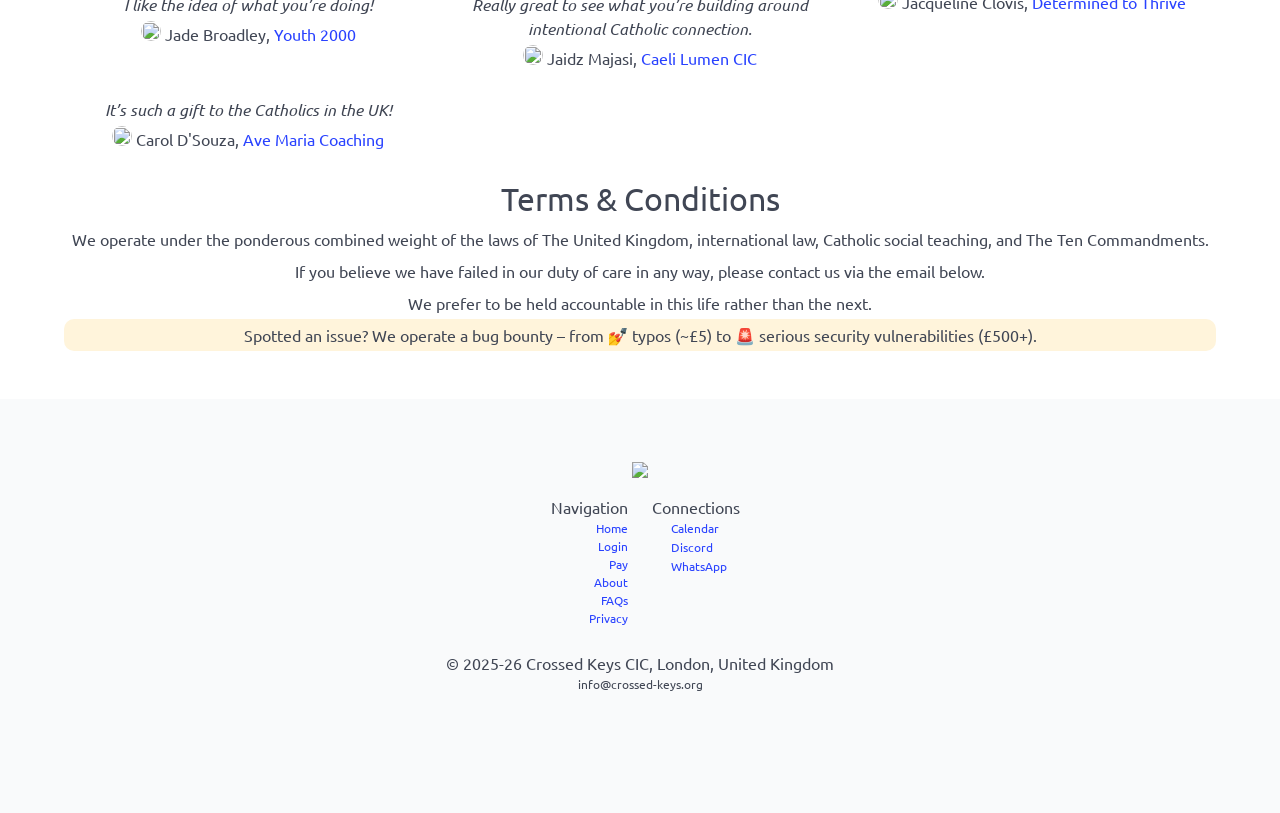
==== commit bcaeed2e: "fix typos, add more info" ====
--- a/about/index.html
+++ b/about/index.html
@@ -128,41 +128,49 @@
 
                         <h1 id="our-mission">Our Mission</h1>
 
-<p>We support singles who are ready to meet to pursue the <strong>Catholic definition of marriage</strong>. We believe courtship should be guided by clarity, virtue, and the teachings of the Church – rather than by secular dating, hookup culture, and endless swiping. Our mission is to create meaningful introductions between Catholics who desire commitment, family life, and holiness.</p>
+<p>We support singles who are ready to meet to pursue the <strong>Catholic definition of marriage</strong>. We believe courtship should be guided by clarity, virtue, and the teachings of the Church – rather than by secular dating, hookup culture, and endless swiping.<br>
+Our mission is to create meaningful introductions between Catholics who desire commitment, family life, and holiness.</p>
 
 <h1 id="why-we-started">Why we Started</h1>
 
-<p>For most of human history, people lived in small villages and relied on family to introduce them to potential spouses. Today, people struggle with dating apps (prioritising appearance over virtue, and entertainment over commitment) and fear of rejection. We started Crossed Keys CIC to <strong>re-knit the social fabric</strong>, providing a service which respects the dignity of each person in alignment with sacramental marriage.</p>
+<p>For most of human history, people lived in small villages and relied on family to introduce them to potential spouses. Today, people struggle with dating apps (prioritising appearance over virtue, and entertainment over commitment) and fear of rejection.<br>
+We started Crossed Keys CIC to <strong>re-knit the social fabric</strong>, providing a service which respects the dignity of each person in alignment with sacramental marriage.</p>
 
 <h1 id="our-approach">Our Approach</h1>
 
 <p>Our matchmaking services combine <strong>traditional values</strong> with modern convenience, creating a safe space where Catholics can meet others who are serious about building intentional, Christ-centred relationships.</p>
 
-<div class="columns">
-<div class="column">
+<div class="columns my-0">
+<div class="column br-10 is-6 mx-1 my-1 has-background-success-95">
 <h2 id="crossed-keys-matchmaking">Crossed Keys Matchmaking</h2>
 
 <ol>
+  <li>You fill in a single-page profile</li>
   <li>Married Catholics read your profile and vote on pairs</li>
   <li>We send you a restaurant reservation</li>
-  <li>50% want to meet again</li>
+  <li>
+<strong>50%</strong> want to meet again</li>
 </ol>
 
 <p>Any algorithms we use [<a href="https://en.wikipedia.org/wiki/Thought_vector" target="_blank" rel="noopener">1</a>, <a href="https://en.wikipedia.org/wiki/Cosine_similarity" target="_blank" rel="noopener">2</a>, <a href="https://en.wikipedia.org/wiki/Maximum-weight_matching" target="_blank" rel="noopener">3</a>, <a href="https://en.wikipedia.org/wiki/BERT_(language_model)" target="_blank" rel="noopener">4</a>, <a href="https://en.wikipedia.org/wiki/Generative_pre-trained_transformer" target="_blank" rel="noopener">5</a>] are fully self-hosted (no data is sent to third-parties), and are treated as error-prone suggestions.<br>
 All decisions are made by our team of humans, as per <a href="https://www.vatican.va/roman_curia/congregations/cfaith/documents/rc_ddf_doc_20250128_antiqua-et-nova_en.html" target="_blank" rel="noopener"><em>antiqua et nova</em></a> and <a href="https://www.vatican.va/content/leo-xiv/en/encyclicals/documents/20260515-magnifica-humanitas.html" target="_blank" rel="noopener"><em>magnifica humanitas</em></a>.</p>
 
 </div>
-<div class="column">
+<div class="column br-10 is-6 mx-1 my-1 has-background-danger-95">
 <h2 id="others-modern-dating-apps--social-media">Others (modern dating apps &amp; social media)</h2>
 
 <ol>
+  <li>You fill in a multi-page profile</li>
   <li>You judge a photo and swipe</li>
   <li>You judge a short bio</li>
   <li>You pay to have a brief text chat</li>
   <li>You organise a date</li>
-  <li>Only 5% want to meet again</li>
+  <li>Only <strong>5%</strong> want to meet again</li>
   <li>Shareholders get rich on your prolonged pain</li>
 </ol>
+
+<p>Everything reeks of <a href="https://en.wikipedia.org/wiki/Dark_pattern" target="_blank" rel="noopener">dark patterns</a>,
+and your data is sold to third-parties after superficial anonymisation [<a href="https://doi.org/10.1038/s41467-019-10933-3" target="_blank" rel="noopener">6</a>, <a href="https://doi.org/10.1109/ACCESS.2020.3045700" target="_blank" rel="noopener">7</a>].</p>
 
 </div>
 </div>
@@ -210,7 +218,7 @@
 
 <h1 id="funding">Funding</h1>
 
-<p>We are supported solely by voluntary <a href="//donate.crossed-keys.org">donations</a> from you.</p>
+<p>We are supported solely by voluntary <a href="/donate/">donations</a> from you.</p>
 
 <h1 id="network">Network</h1>
 
@@ -292,9 +300,11 @@
 
 <p>We operate under the ponderous combined weight of the laws of The United Kingdom, international law, Catholic social teaching, and The Ten Commandments.</p>
 
-<p>If you believe we have failed in our dute of care in any way, please contact us via the email below.</p>
+<p>If you believe we have failed in our duty of care in any way, please contact us via the email below.</p>
 
 <p>We prefer to be held accountable in this life rather than the next.</p>
+
+<p class="br-10 has-background-warning-95">Spotted an issue? We operate a bug bounty – from 💅 typos (~£5) to 🚨 serious security vulnerabilities (£500+).</p>
 
 <style>
 div.endorser {
--- a/assets/css/app.css
+++ b/assets/css/app.css
@@ -23347,6 +23347,9 @@
 main .list-nodisc ul {
   list-style-type: none;
 }
+main .br-10 {
+  border-radius: 10px;
+}
 
 .footer-links img {
   vertical-align: middle;
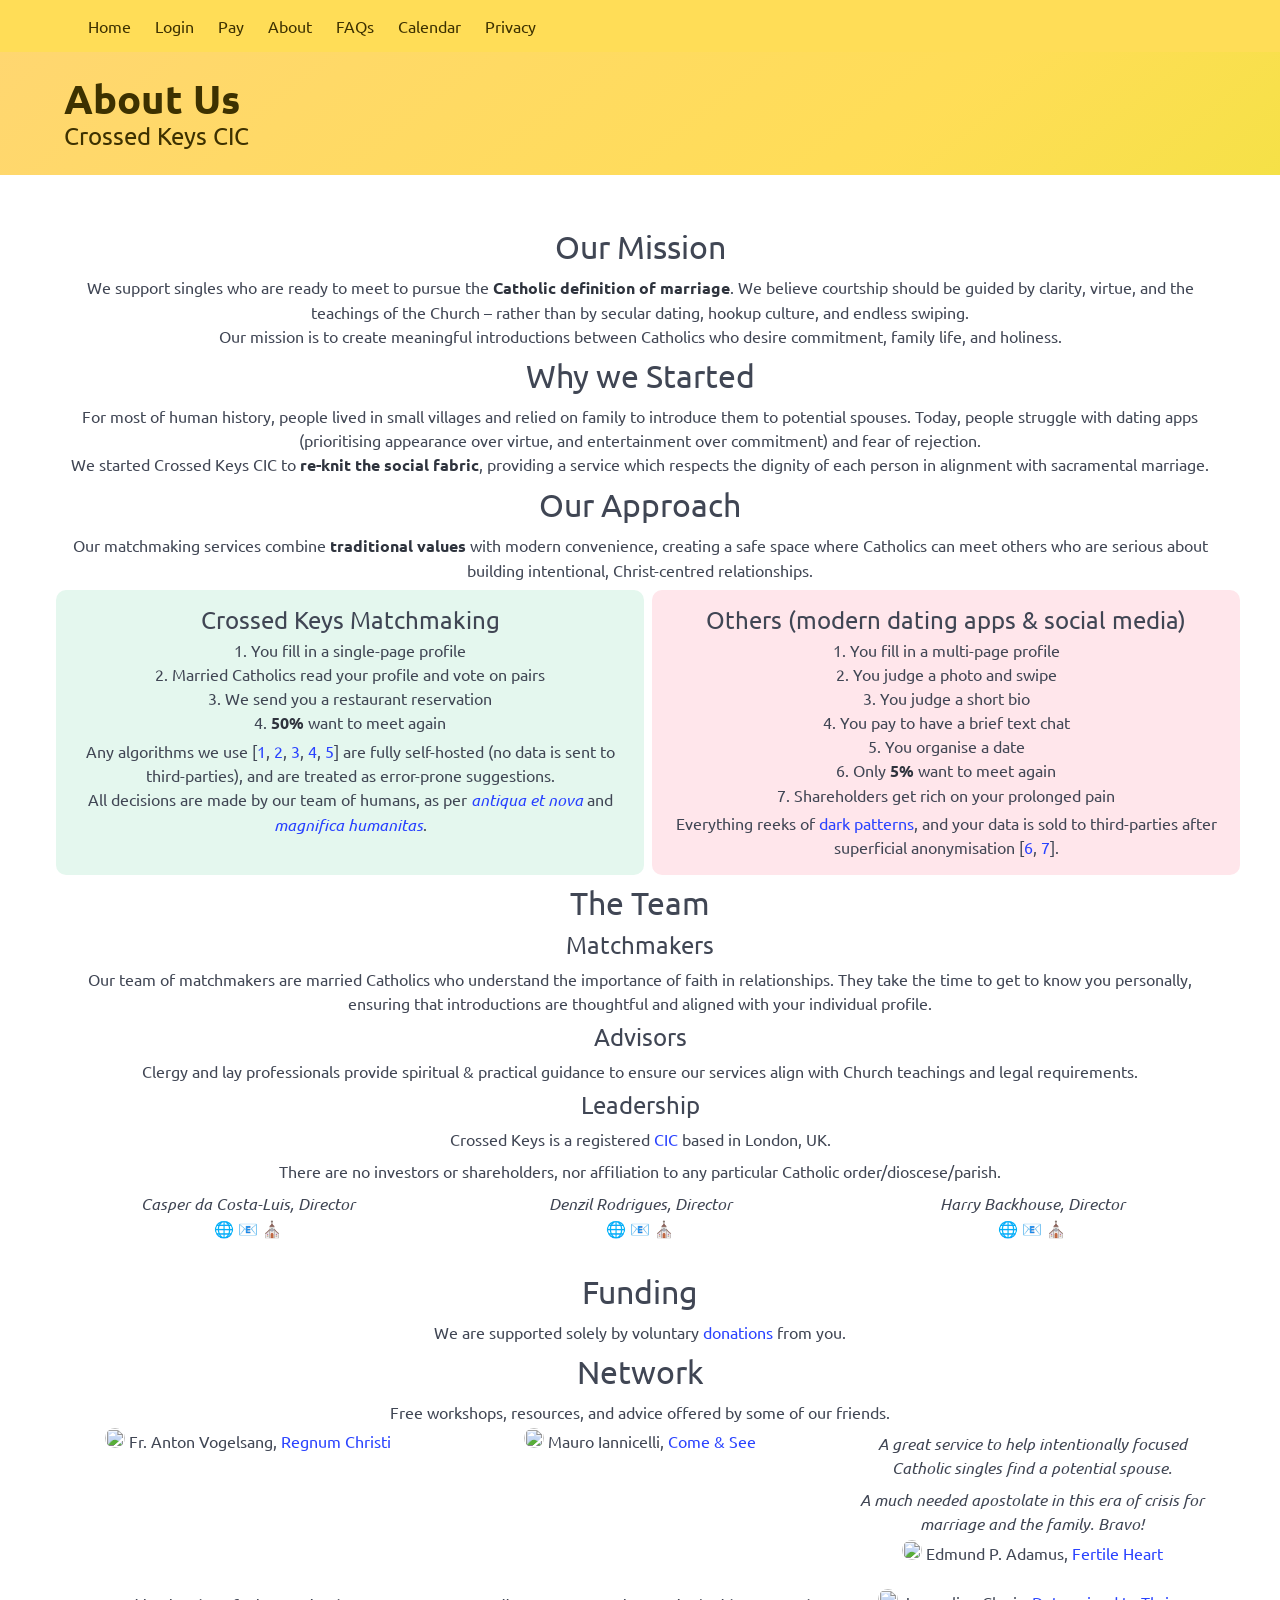
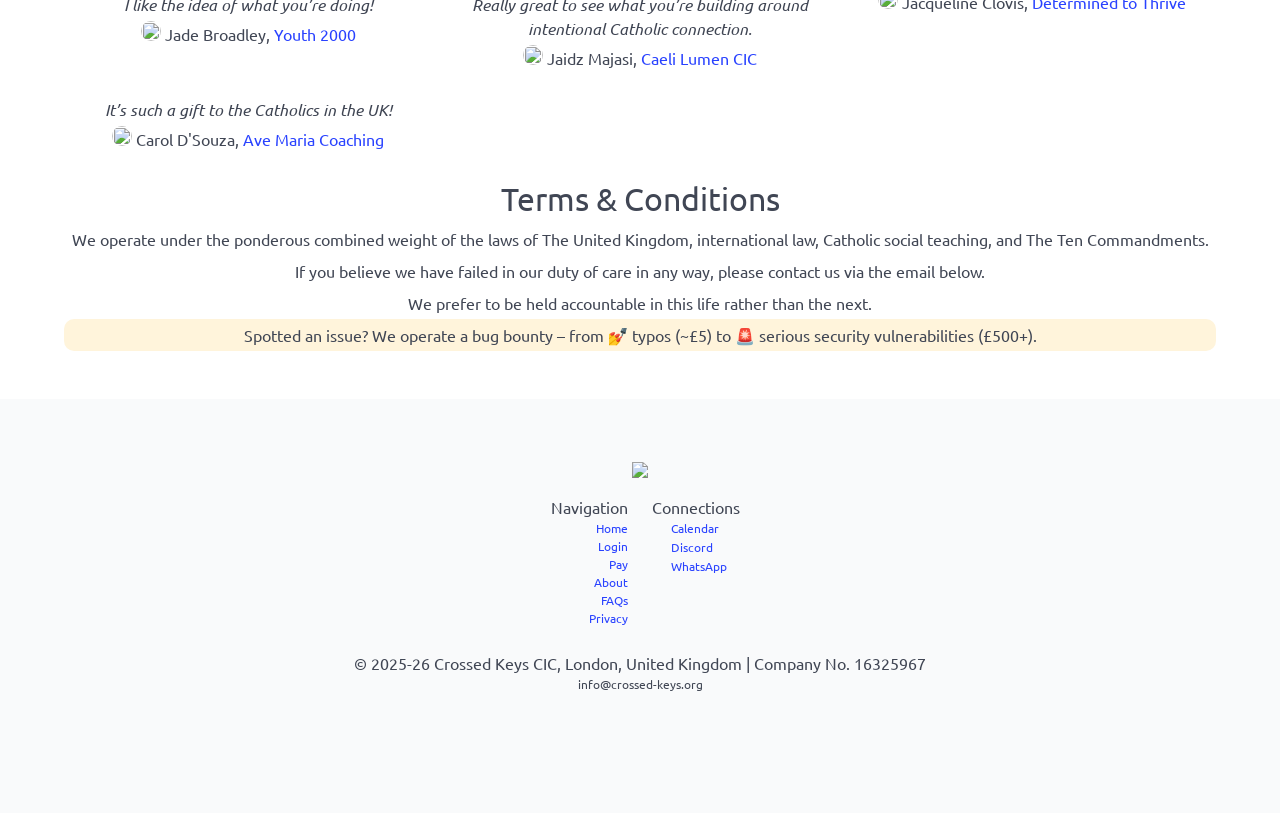
==== commit 10eb1cbd: "ref humanae vitae & reg no" ====
--- a/about/index.html
+++ b/about/index.html
@@ -358,7 +358,7 @@
       </div>
     </div>
     <div class="content has-text-centered">
-      <div>© 2025-26 Crossed Keys CIC, London, United Kingdom</div>
+      <div>© 2025-26 Crossed Keys CIC, London, United Kingdom | Company No. 16325967</div>
       <div class="is-size-7">
 <i class="fas fa-envelope"></i> <span class="email">info@crossed-<span>email</span><span>keys.</span>org</span>
       <style>
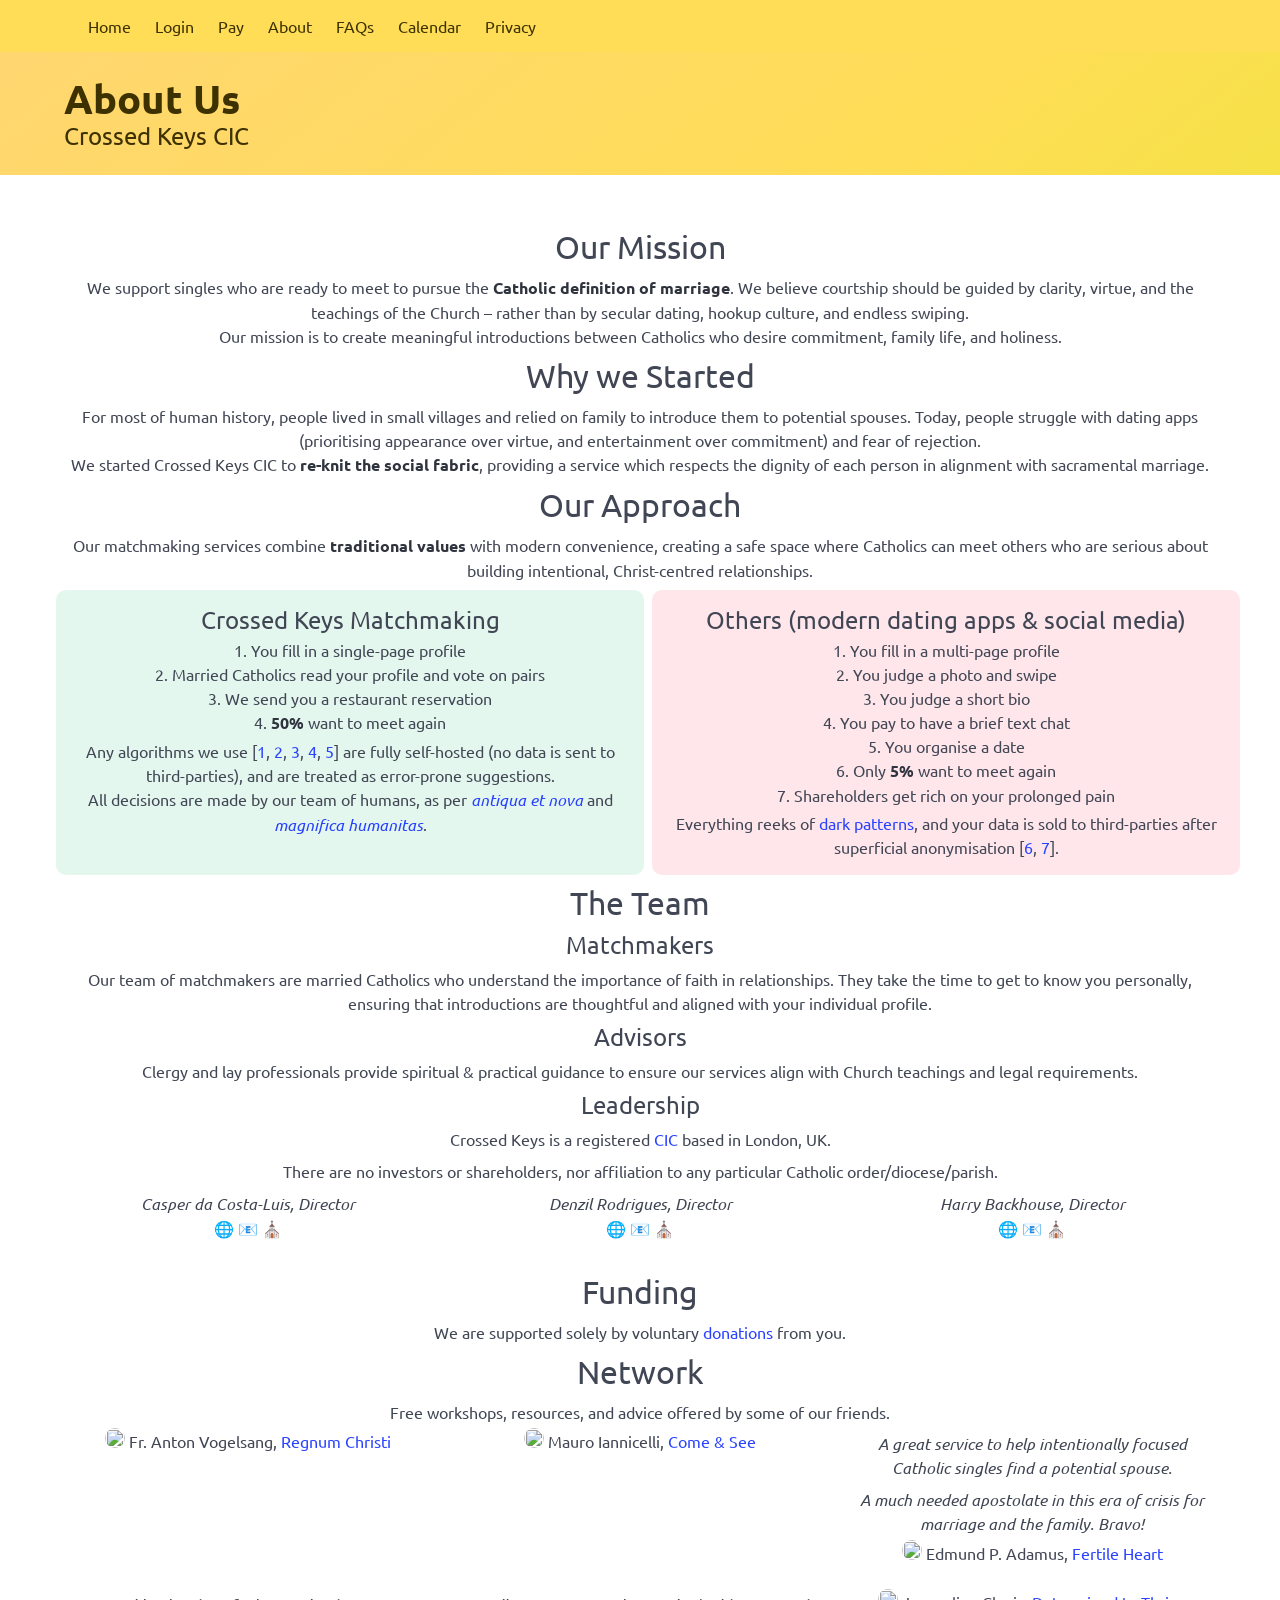
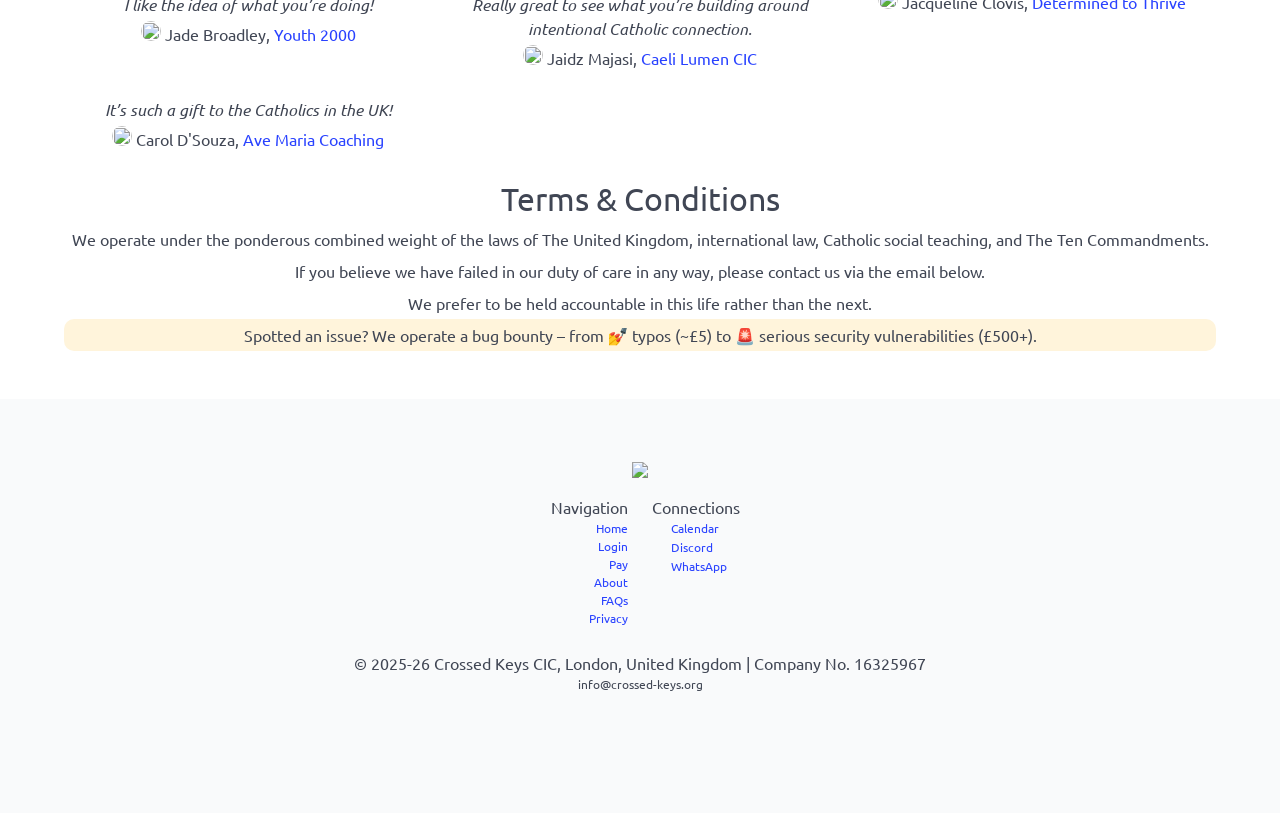
==== commit c71c6a39: "fix typo" ====
--- a/about/index.html
+++ b/about/index.html
@@ -189,7 +189,7 @@
 
 <p>Crossed Keys is a registered <a href="https://www.gov.uk/government/organisations/office-of-the-regulator-of-community-interest-companies" target="_blank" rel="noopener">CIC</a> based in London, UK.</p>
 
-<p>There are no investors or shareholders, nor affiliation to any particular Catholic order/dioscese/parish.</p>
+<p>There are no investors or shareholders, nor affiliation to any particular Catholic order/diocese/parish.</p>
 
 <div class="columns">
 
